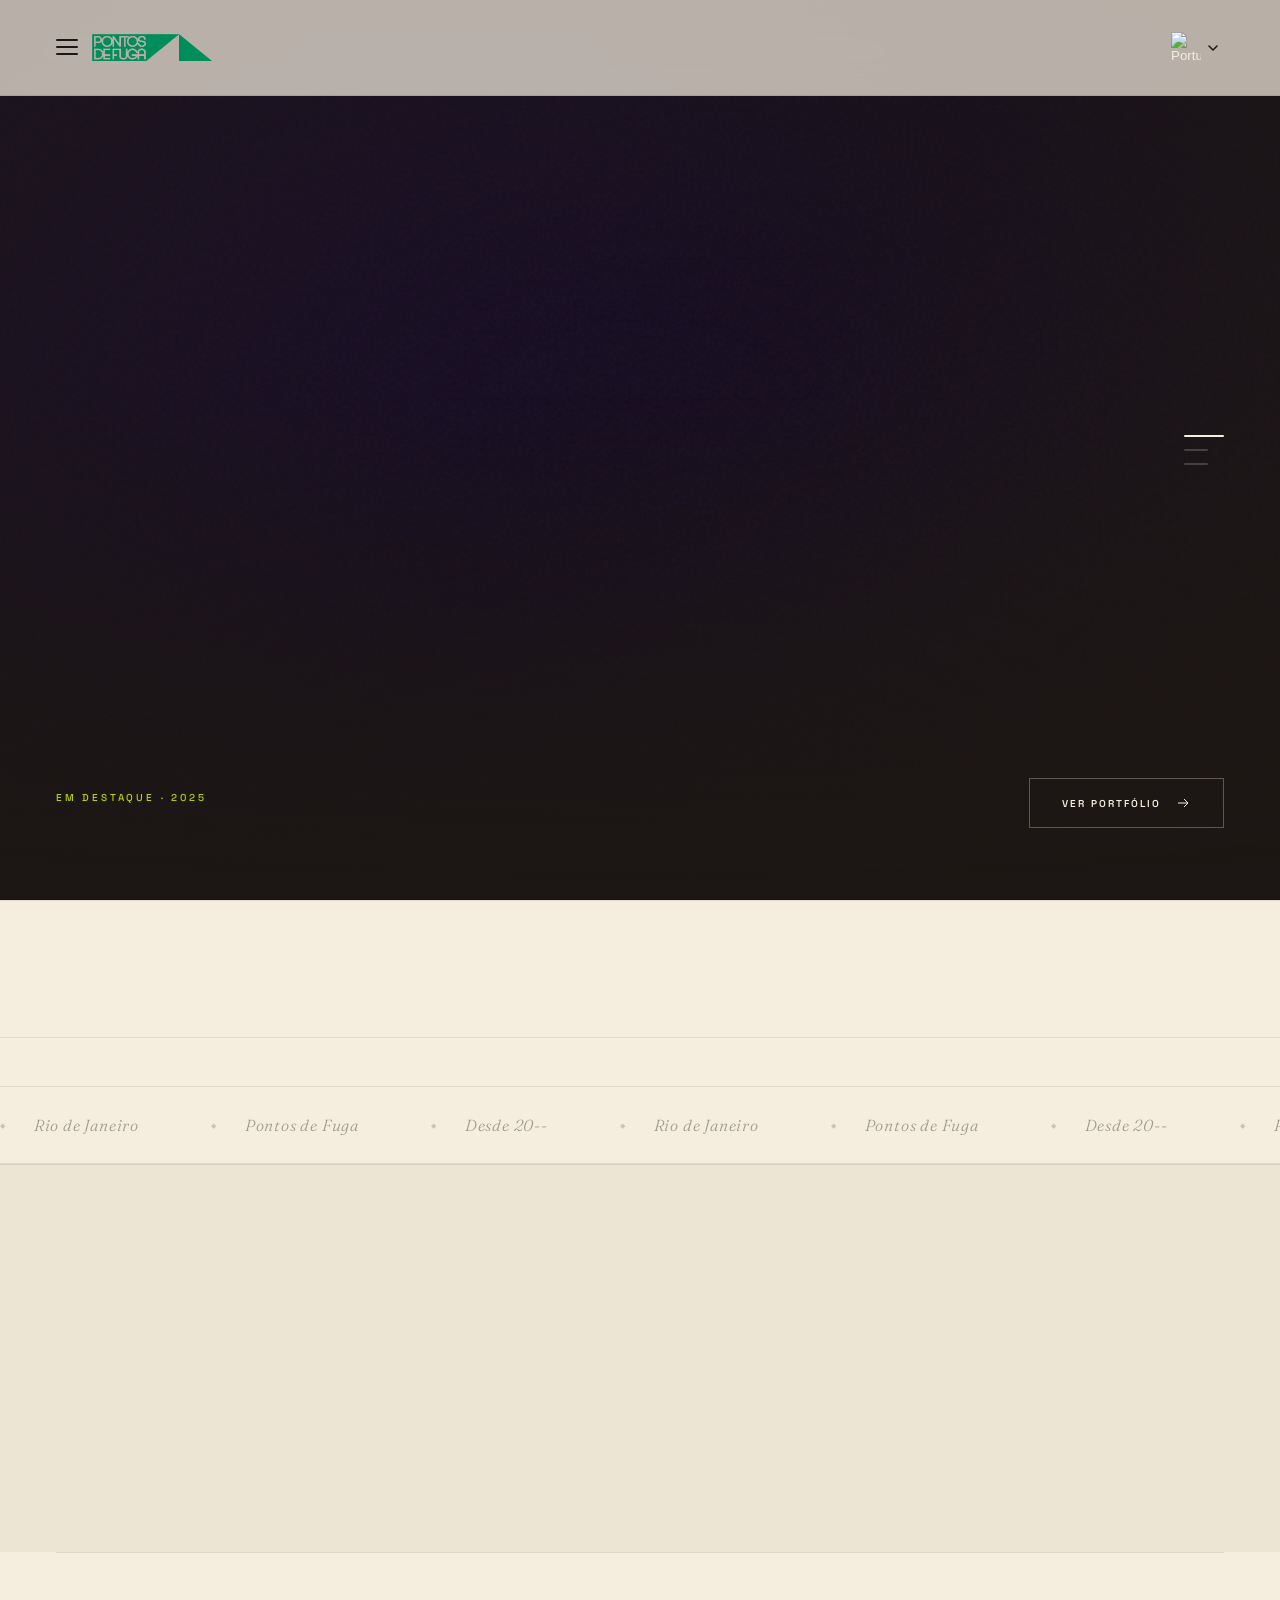
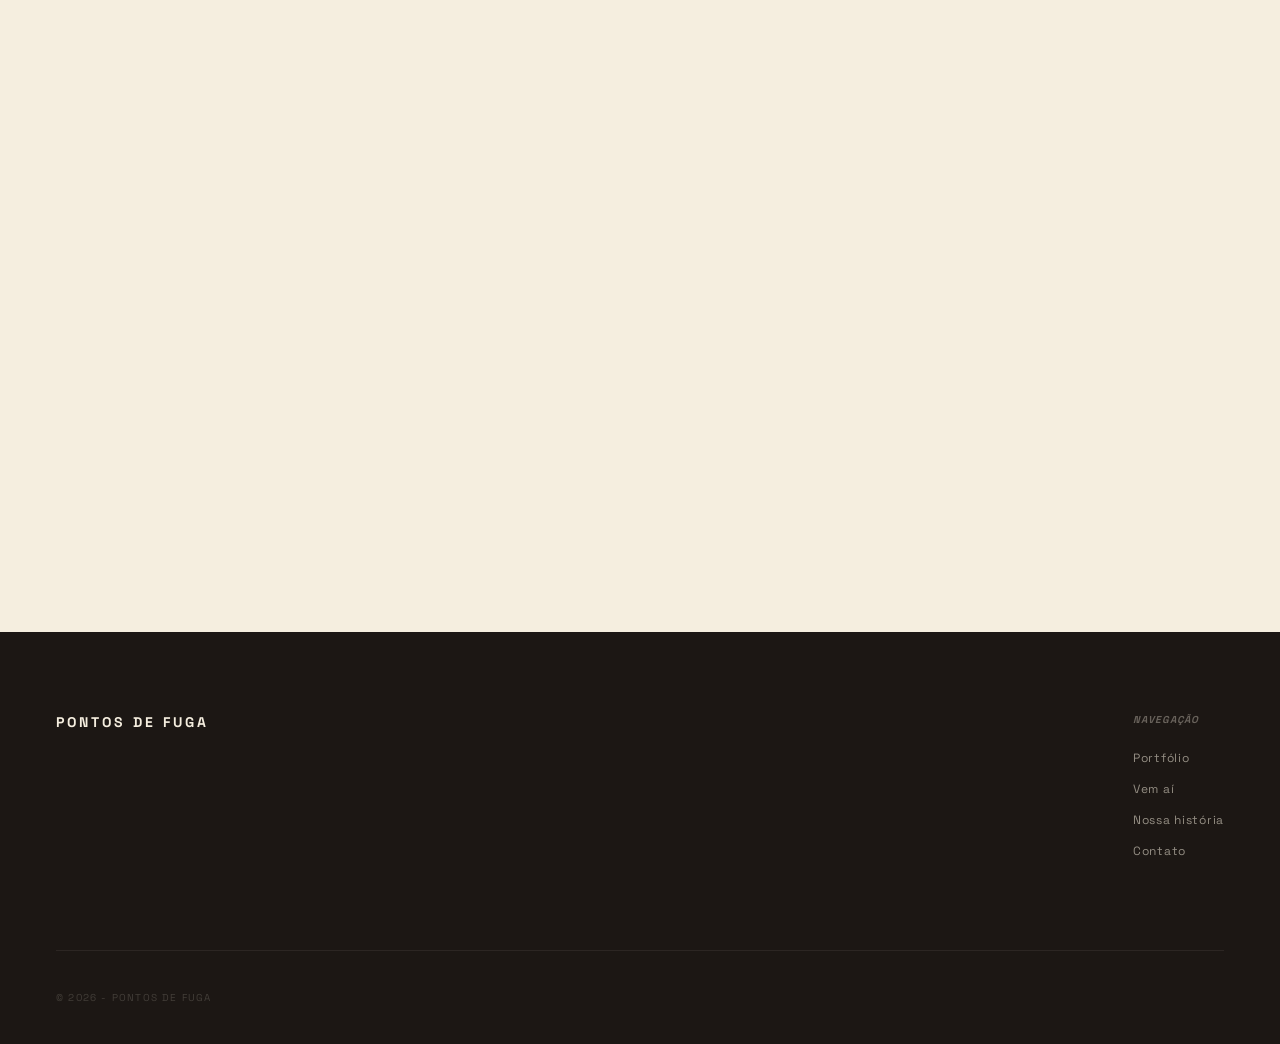
==== index.html @ b5a54c52 "v 1.0" ====
<!DOCTYPE html>
<html lang="pt">
<head>
  <meta charset="UTF-8">
  <meta name="viewport" content="width=device-width, initial-scale=1.0">
  <title>pontos de fuga</title>
  <meta name="description" content="Produtora independente de cinema brasileiro. Filmes que nascem de inquietações e perguntas que não cabem em silêncio.">
  <meta property="og:type" content="website">
  <meta property="og:site_name" content="pontos de fuga">
  <meta property="og:title" content="pontos de fuga">
  <meta property="og:description" content="Produtora independente de cinema brasileiro. Filmes que nascem de inquietações.">
  <meta property="og:image" content="assets/logo/pontos_de_fuga-matriz_t.png">
  <meta name="twitter:card" content="summary_large_image">
  <link rel="preconnect" href="https://fonts.googleapis.com">
  <link rel="preconnect" href="https://fonts.gstatic.com" crossorigin>
  <link rel="stylesheet" href="https://fonts.googleapis.com/css2?family=Fraunces:ital,opsz,wght@0,9..144,300;0,9..144,400;0,9..144,600;1,9..144,300;1,9..144,400;1,9..144,600&family=Space+Grotesk:wght@300;400;500;600;700&display=swap">
  <link rel="stylesheet" href="style/style-base.css">
  <link rel="stylesheet" href="style/style-index.css">
  <script>(function(){var s=localStorage.getItem('theme'),d=window.matchMedia('(prefers-color-scheme: dark)').matches;document.documentElement.setAttribute('data-theme',s||(d?'dark':'light'));})();</script>
</head>
<body>

  <header>
    <button class="logo-btn" id="menuBtn" aria-label="Abrir menu">
      <div class="hamburger"><span></span><span></span><span></span></div>
      <img src="assets/logo/pontos_de_fuga-matriz_t.png" alt="pontos de fuga" class="logo-img">
    </button>
    <div class="header-right">
      <div class="lang-selector" id="langSelector">
        <button class="lang-selector__trigger" id="langBtn">
          <img class="lang-selector__flag" id="langCurrentFlag" src="https://flagcdn.com/w40/br.png" alt="Português">
          <svg class="lang-selector__chevron" viewBox="0 0 10 6" width="10" height="6" fill="none" aria-hidden="true"><path d="M1 1l4 4 4-4" stroke="currentColor" stroke-width="1.5" stroke-linecap="round" stroke-linejoin="round"/></svg>
        </button>
        <div class="lang-selector__dropdown" id="langDropdown">
          <button class="lang-selector__option" id="langOptionBtn">
            <img class="lang-selector__flag" id="langOptionFlag" src="https://flagcdn.com/w40/us.png" alt="English">
          </button>
        </div>
      </div>
    </div>
  </header>


  <!-- ══════════════════════════════════════════════════════════════
       1. HERO — Impacto visual puro
          Slideshow de filmes em tela cheia. Sem texto corporativo.
          A primeira impressão é sempre cinematográfica.
       ══════════════════════════════════════════════════════════════ -->
  <section class="hero">
    <div class="hero-slides">
      <!-- slides gerados pelo JS -->
    </div>
    <div class="hero-grain"></div>
    <div class="hero-vignette"></div>
    <div class="hero-bottom-fade"></div>
    <nav class="hero-nav" id="heroNav">
      <!-- dots gerados pelo JS -->
    </nav>
    <div class="hero-content">
      <div class="hero-film-info">
        <div class="hero-label" data-i18n="hero.label">Em destaque · 2025</div>
        <h1 class="hero-title"></h1>
        <div class="hero-meta"></div>
      </div>
      <div class="hero-cta">
        <a href="producoes.html" class="btn-outline">
          <span data-i18n="hero.cta">Ver portfólio</span>
          <svg width="16" height="16" viewBox="0 0 16 16" fill="none">
            <path d="M3 8h10M9 4l4 4-4 4" stroke="currentColor" stroke-width="1"/>
          </svg>
        </a>
      </div>
    </div>
  </section>


  <!-- ══════════════════════════════════════════════════════════════
       2. CATÁLOGO — Grid de produções recentes
       ══════════════════════════════════════════════════════════════ -->
  <section class="section-grid">
    <div class="section-grid-header">
      <h2 class="section-grid-title reveal" data-i18n="grid.title">Produções recentes</h2>
      <a href="producoes.html" class="section-grid-link reveal">
        <span data-i18n="grid.all">Ver todas</span>
        <svg width="14" height="14" viewBox="0 0 16 16" fill="none">
          <path d="M3 8h10M9 4l4 4-4 4" stroke="currentColor" stroke-width="1"/>
        </svg>
      </a>
    </div>
    <div class="preview-grid" id="previewGrid"></div>
  </section>


  <!-- ══════════════════════════════════════════════════════════════
       3. STRIPE — Separador energético
          Fita em laranja queimado com os pilares da identidade.
          Posição: entre a declaração de identidade e o conteúdo editorial.
          Funciona como uma transição de energia — sobe a temperatura.
       ══════════════════════════════════════════════════════════════ -->
  <div class="section-stripe">
    <div class="stripe-track" id="stripeTrack"></div>
  </div>


  <!-- ══════════════════════════════════════════════════════════════
       4. VEM AÍ — O que está por vir (movido para cima)
          Posição estratégica: logo após o último lançamento.
          Narrativa: "foi isso que fizemos → é isso que vem".
          Antes estava enterrado abaixo do grid — perdia visibilidade.
       ══════════════════════════════════════════════════════════════ -->
  <section class="section-upcoming">
    <div class="upcoming-header">
      <h2 class="upcoming-title reveal" data-i18n="upcoming.title">Vem aí</h2>
      <span style="font-family:var(--font-display);font-size:13px;font-style:italic;color:rgba(10,10,10,0.3)" class="reveal" data-i18n="upcoming.sub">Em produção</span>
    </div>
    <ul class="upcoming-list" id="upcomingList"></ul>
  </section>


  <!-- ══════════════════════════════════════════════════════════════
       7. CTA — Fechamento com propósito (seção nova)
          A página antes terminava sem direção. Agora há um convite claro.
          Posição: antes do footer, em fundo escuro que cria fechamento visual.
          Narrativa: "viu o que fazemos → agora vem fazer com a gente".
       ══════════════════════════════════════════════════════════════ -->
  <section class="section-cta">
    <div class="cta-inner">
      <span class="cta-eyebrow reveal" data-i18n="cta.eyebrow">Contato</span>
      <h2 class="cta-title reveal reveal-delay-1" data-i18n="cta.title">
        Tem uma história que precisa ser contada?
      </h2>
      <p class="cta-body reveal reveal-delay-2" data-i18n="cta.body">
        Estamos sempre abertos a novos projetos, parcerias criativas e colaborações que valham a pena.
      </p>
      <a href="contato.html" class="btn-cta reveal reveal-delay-3">
        <span data-i18n="cta.link">Fale com a gente</span>
        <svg width="16" height="16" viewBox="0 0 16 16" fill="none">
          <path d="M3 8h10M9 4l4 4-4 4" stroke="currentColor" stroke-width="1"/>
        </svg>
      </a>
    </div>
  </section>


  <footer>
    <div class="footer-top">
      <div class="footer-logo">pontos de fuga</div>
      <div class="footer-links">
        <div class="footer-col">
          <h4 data-i18n="footer.col1">Navegação</h4>
          <ul>
            <li><a href="producoes.html" data-i18n="nav.portfolio">Portfólio</a></li>
            <li><a href="vemai.html" data-i18n="menu.upcoming">Vem aí</a></li>
            <li><a href="historia.html" data-i18n="menu.history">Nossa história</a></li>
            <li><a href="contato.html" data-i18n="menu.contact">Contato</a></li>
          </ul>
        </div>
      </div>
    </div>
    <div class="footer-bottom">
      <span class="footer-copy" data-i18n="footer.copy">© 2026 - PONTOS DE FUGA</span>
      <div class="footer-social"></div>
    </div>
  </footer>


  <!-- MENU OVERLAY -->
  <div class="menu-overlay" id="menuOverlay">
    <div class="menu-body">
      <nav class="menu-primary">
        <ul class="menu-primary-list">
          <li><a href="producoes.html">
            <span class="menu-item-title" data-i18n="menu.productions">Produções</span>
            <span class="menu-item-count" data-i18n="menu.productions.count">10+</span>
          </a></li>
          <li><a href="vemai.html">
            <span class="menu-item-title" data-i18n="menu.upcoming">Vem aí</span>
            <span class="menu-item-count" data-i18n="menu.upcoming.count">Em produção</span>
          </a></li>
          <li><a href="historia.html">
            <span class="menu-item-title" data-i18n="menu.history">Nossa história</span>
            <span class="menu-item-count" data-i18n="menu.history.count">Sobre</span>
          </a></li>
          <li><a href="contato.html">
            <span class="menu-item-title" data-i18n="menu.contact">Contato</span>
            <span class="menu-item-count" data-i18n="menu.contact.count">fale com a gente</span>
          </a></li>
        </ul>
      </nav>
      <div class="menu-secondary">
        <div class="menu-social"></div>
        <div class="menu-copy">© 2026 - PONTOS DE FUGA</div>
      </div>
    </div>
  </div>

  <script src="https://unpkg.com/i18next/dist/umd/i18next.min.js"></script>
  <script src="scripts/data.js"></script>
  <script src="scripts/script-shared.js"></script>
  <script src="scripts/script-index.js"></script>

</body>
</html>
---- style/style-base.css ----
/* ================================================================
   style-base.css — pontos de fuga
   Tema escuro · compartilhado entre todas as páginas
   ================================================================ */

*, *::before, *::after {
  margin: 0;
  padding: 0;
  box-sizing: border-box;
}

:root {
  --black:        #0d0b09;
  --white:        #f0ece4;
  --cream:        #e8e0d0;
  --gold:         #c9a84c;
  --red:          #8b1a1a;
  --amber:        #c4622d;
  --sage:         #6b8f71;
  --grey:         #3a3a3a;
  --border:       rgba(240, 236, 228, 0.08);
  --dim:          rgba(240, 236, 228, 0.35);
  --font-display: 'Fraunces', serif;
  --font-ui:      'Space Grotesk', sans-serif;
  --pad-desk:     48px;
  --pad-mob:      24px;
}

html {
  scroll-behavior: smooth;
}

body {
  background: var(--black);
  color: var(--white);
  font-family: var(--font-ui);
  overflow-x: hidden;
  -webkit-font-smoothing: antialiased;
}

a {
  color: inherit;
  text-decoration: none;
}

/* A1 — foco de teclado visível (WCAG 2.4.7) */
a:focus-visible,
button:focus-visible {
  outline: 2px solid var(--gold);
  outline-offset: 3px;
  border-radius: 2px;
}

/* A2 — respeita preferência por menos movimento */
@media (prefers-reduced-motion: reduce) {
  *, *::before, *::after {
    animation-duration: 0.01ms !important;
    transition-duration: 0.01ms !important;
  }
}



/* ── HEADER ── */

header {
  position: fixed;
  top: 0; left: 0; right: 0;
  z-index: 100;
  display: flex;
  justify-content: space-between;
  align-items: center;
  padding: 28px var(--pad-desk);
  background-color: var(--black);
}

/* This class will be added by JavaScript when scrolling down */
.header--hidden {
    transform: translateY(-100%); /* Moves the header entirely out of the viewport */
}

@media (max-width: 768px) {
  header { padding: 24px var(--pad-mob); }
}

.logo-btn {
  background: none;
  border: none;
  color: var(--white);
  font-family: var(--font-ui);
  font-size: 13px;
  font-weight: 700;
  letter-spacing: 0.18em;
  text-transform: uppercase;
  cursor: pointer;
  display: flex;
  align-items: center;
  gap: 14px;
  flex-shrink: 0;
  transition: color 0.35s cubic-bezier(0.16, 1, 0.3, 1);
}

.logo-btn:active { transform: scale(0.97); }

.logo-img {
  height: 28px;
  width: auto;
  display: block;
  object-fit: contain;
}

.hamburger {
  display: flex;
  flex-direction: column;
  gap: 5px;
  width: 22px;
  min-width: 22px;
  flex-shrink: 0;
  padding-bottom: 1px;
}

.hamburger span {
  display: block;
  width: 100%;
  height: 2px;
  border-radius: 1px;
  background: currentColor;
  opacity: 1;
  transition: opacity 0.4s cubic-bezier(0.76, 0, 0.24, 1),
              transform 0.4s cubic-bezier(0.76, 0, 0.24, 1);
  transform-origin: center;
}

.logo-btn.open .hamburger span:nth-child(1) { transform: translateY(7px)  rotate(45deg);  }
.logo-btn.open .hamburger span:nth-child(2) { opacity: 0; transform: scaleX(0); }
.logo-btn.open .hamburger span:nth-child(3) { transform: translateY(-7px) rotate(-45deg); }

.header-right {
  display: flex;
  align-items: center;
  gap: 20px;
  flex-shrink: 0;
}

@media (max-width: 768px) {
  .header-right { gap: 14px; }
  .theme-toggle { width: 42px; height: 23px; }
  .theme-toggle__thumb { width: 17px; height: 17px; }
  html[data-theme="dark"] .theme-toggle__thumb { transform: translateX(19px); }
  .lang-selector__flag { width: 24px; }
}

.header-link {
  color: var(--white);
  text-decoration: none;
  font-size: 11px;
  font-weight: 500;
  letter-spacing: 0.14em;
  text-transform: uppercase;
  background: none;
  border: 1px solid transparent;
  padding: 4px 10px;
  cursor: pointer;
  transition: color 0.35s cubic-bezier(0.16, 1, 0.3, 1),
              border-color 0.35s cubic-bezier(0.16, 1, 0.3, 1),
              transform 0.15s cubic-bezier(0.16, 1, 0.3, 1);
}

.header-link:active { transform: translateY(1px); }

/* ── THEME TOGGLE ── */
.theme-toggle {
  position: relative;
  width: 50px;
  height: 27px;
  border-radius: 14px;
  background: #c6c2bb;
  border: none;
  cursor: pointer;
  padding: 0;
  flex-shrink: 0;
  transition: background 0.35s ease;
}

html[data-theme="dark"] .theme-toggle {
  background: #484440;
}

.theme-toggle__thumb {
  position: absolute;
  top: 3px;
  left: 3px;
  width: 21px;
  height: 21px;
  border-radius: 50%;
  background: #f0ece4;
  display: flex;
  align-items: center;
  justify-content: center;
  transition: transform 0.35s cubic-bezier(0.16, 1, 0.3, 1);
  color: #2e2c29;
}

html[data-theme="dark"] .theme-toggle__thumb {
  transform: translateX(23px);
}

.theme-toggle__icon {
  position: absolute;
  width: 12px;
  height: 12px;
  transition: opacity 0.2s ease, transform 0.2s ease;
}

.theme-toggle__icon--sun  { opacity: 1; transform: rotate(0deg); }
.theme-toggle__icon--moon { opacity: 0; transform: rotate(-90deg); }

html[data-theme="dark"] .theme-toggle__icon--sun  { opacity: 0; transform: rotate(90deg); }
html[data-theme="dark"] .theme-toggle__icon--moon { opacity: 1; transform: rotate(0deg); }

/* ── LANG SELECTOR ── */
.lang-selector {
  position: relative;
}

.lang-selector__trigger {
  display: flex;
  align-items: center;
  gap: 7px;
  background: none;
  border: none;
  cursor: pointer;
  padding: 4px 6px;
  color: var(--white);
  border-radius: 3px;
  transition: opacity 0.2s ease;
}

.lang-selector__trigger:hover { opacity: 0.75; }
.lang-selector__trigger:active { opacity: 0.55; }

.lang-selector[data-open] .lang-selector__trigger {
  background: rgba(255, 255, 255, 0.1);
  opacity: 1;
}

html[data-theme="light"] .lang-selector[data-open] .lang-selector__trigger {
  background: rgba(0, 0, 0, 0.1);
}

.lang-selector__flag {
  width: 30px;
  height: auto;
  border-radius: 2px;
  display: block;
}

.lang-selector__chevron {
  transition: transform 0.22s cubic-bezier(0.16, 1, 0.3, 1);
  flex-shrink: 0;
  color: var(--white);
}

.lang-selector[data-open] .lang-selector__chevron {
  transform: rotate(180deg);
}

.lang-selector__dropdown {
  position: absolute;
  top: calc(100% + 10px);
  left: 50%;
  transform: translateX(-50%);
  background: #2e2c29;
  border-radius: 4px;
  padding: 8px;
  display: none;
  box-shadow: 0 8px 24px rgba(0,0,0,0.35);
}

html[data-theme="light"] .lang-selector__dropdown {
  background: #e0d9cc;
  box-shadow: 0 8px 24px rgba(0,0,0,0.15);
}

.lang-selector[data-open] .lang-selector__dropdown {
  display: block;
}

.lang-selector__option {
  display: flex;
  background: none;
  border: none;
  cursor: pointer;
  padding: 0;
  border-radius: 2px;
  transition: opacity 0.2s ease;
}

.lang-selector__option:hover { opacity: 0.75; }


/* ── MENU OVERLAY ── */

/* ── MENU OVERLAY ── */

.menu-overlay {
  position: fixed;
  top: 0; left: 0; bottom: 0;
  width: 60%;
  max-width: 600px;
  z-index: 99;
  background: var(--black);
  border-right: 1px solid var(--border);
  transform: translateX(-100%);
  transition: transform 0.7s cubic-bezier(0.76, 0, 0.24, 1);
  display: flex;
  flex-direction: column;
  padding: 80px var(--pad-desk) 0;
  height: 100vh;
}

/* A3 — botão de fechar visível no menu */
.menu-close-btn {
  position: absolute;
  top: 28px;
  right: var(--pad-desk);
  background: none;
  border: none;
  color: var(--dim);
  font-size: 18px;
  cursor: pointer;
  padding: 4px 8px;
  line-height: 1;
  transition: color 0.2s;
}
.menu-close-btn:hover { color: var(--white); }

@media (max-width: 768px) {
  .menu-overlay {
    width: 100%;
    max-width: none;
    border-right: none;
    padding: 80px var(--pad-mob) 32px;
  }
  .menu-close-btn { right: var(--pad-mob); }
}

.menu-overlay.open { transform: translateX(0); }

.menu-body {
  display: flex;
  flex-direction: column;
  flex: 1;
}

.menu-primary-list { list-style: none; }

.menu-primary-list li {
  border-top: 1px solid var(--border);
  opacity: 0;
  transform: translateX(-30px);
  transition: opacity 0.5s ease, transform 0.5s ease;
}

.menu-primary-list li:first-child { border-top: 0px; }
.menu-primary-list li:last-child  { border-bottom: 1px solid var(--border); }

.menu-overlay.open .menu-primary-list li              { opacity: 1; transform: translateX(0); }
.menu-overlay.open .menu-primary-list li:nth-child(1) { transition-delay: 0.15s; }
.menu-overlay.open .menu-primary-list li:nth-child(2) { transition-delay: 0.22s; }
.menu-overlay.open .menu-primary-list li:nth-child(3) { transition-delay: 0.29s; }
.menu-overlay.open .menu-primary-list li:nth-child(4) { transition-delay: 0.36s; }

.menu-primary-list a {
  display: flex;
  justify-content: space-between;
  align-items: center;
  padding: 28px 0;
  text-decoration: none;
  color: var(--white);
  transition: padding 0.3s, color 0.3s;
}

.menu-primary-list a:hover { padding-left: 16px; }

/* N1 — página atual destacada no menu */
.menu-primary-list a.menu-link--active .menu-item-title { color: var(--gold); }
.menu-primary-list a.menu-link--active { pointer-events: none; }

.menu-primary-list li:nth-child(1) a:hover { color: var(--gold); }
.menu-primary-list li:nth-child(2) a:hover { color: var(--amber); }
.menu-primary-list li:nth-child(3) a:hover { color: var(--sage); }
.menu-primary-list li:nth-child(4) a:hover { color: var(--gold); }

.menu-item-title {
  font-family: var(--font-display);
  font-size: clamp(24px, 3.5vw, 46px);
  font-weight: 300;
}

.menu-item-count {
  font-size: 10px;
  letter-spacing: 0.14em;
  text-transform: uppercase;
  color: var(--dim);
}

.menu-secondary {
  display: flex;
  flex-direction: column;
  margin-top: auto;
  flex: 0 0 160px;
}

.menu-social {
  flex: 1;
  display: flex;
  align-items: center;
  gap: 24px;
}

.menu-social a {
  color: var(--dim);
  text-decoration: none;
  font-size: 12px;
  letter-spacing: 0.14em;
  text-transform: uppercase;
  transition: color 0.3s;
}

.menu-social a:hover { color: var(--white); }

.menu-copy {
  flex: 1;
  display: flex;
  align-items: center;
  justify-content: center;
  font-size: 10px;
  letter-spacing: 0.12em;
  color: rgba(240, 236, 228, 0.15);
  text-transform: uppercase;
}

@media (max-width: 768px) {
  .menu-overlay      { width: 100%; border-right: none; padding: 80px var(--pad-mob) 0; }
  .menu-tertiary     { flex-direction: column; gap: 20px; align-items: flex-start; }
  .menu-item-title   { font-size: clamp(36px, 10vw, 46px); }
  .menu-primary-list a { padding: 20px 0; }
  .menu-social       { gap: 14px; }
  .menu-social a     { font-size: 11px; letter-spacing: 0.1em; }
  .menu-copy         { font-size: 10px; letter-spacing: 0.08em; }
}


/* ── SCROLL REVEAL ── */

.reveal {
  opacity: 0;
  transform: translateY(40px);
  transition: opacity 0.9s cubic-bezier(0.16, 1, 0.3, 1),
              transform 0.9s cubic-bezier(0.16, 1, 0.3, 1);
}

.reveal.visible    { opacity: 1; transform: translateY(0); }
.reveal-delay-1    { transition-delay: 0.1s; }
.reveal-delay-2    { transition-delay: 0.2s; }
.reveal-delay-3    { transition-delay: 0.3s; }
.reveal-delay-4    { transition-delay: 0.45s; }
.reveal-delay-5    { transition-delay: 0.6s; }


/* ── KEYFRAMES ── */

@keyframes fadeUp {
  to { opacity: 1; transform: translateY(0); }
}

@keyframes scrollPulse {
  0%, 100% { opacity: 0.4; transform: scaleY(1); }
  50%       { opacity: 1;   transform: scaleY(0.7); }
}

@keyframes marquee {
  0%   { transform: translateX(0); }
  100% { transform: translateX(-50%); }
}

/* ── FOOTER ── */

footer {
  background: var(--black);
  padding: 80px var(--pad-desk) 40px;
  border-top: 1px solid var(--border);
}

@media (max-width: 768px) {
  footer {
    padding: 40px var(--pad-mob) 24px;
  }
}

.footer-top {
  display: flex;
  justify-content: space-between;
  align-items: flex-start;
  margin-bottom: 80px;
}

.footer-logo {
  font-family: var(--font-ui);
  font-size: 13px;
  font-weight: 700;
  letter-spacing: 0.18em;
  text-transform: uppercase;
}

.footer-links { display: flex; gap: 48px; }

.footer-col h4 {
  font-size: 9px;
  letter-spacing: 0.22em;
  text-transform: uppercase;
  color: rgba(240,236,228,0.3);
  margin-bottom: 20px;
}

.footer-col ul  { list-style: none; }
.footer-col li  { margin-bottom: 10px; }

.footer-col a {
  color: rgba(240,236,228,0.6);
  text-decoration: none;
  font-size: 12px;
  letter-spacing: 0.06em;
  transition: color 0.3s;
}

.footer-col a:hover { color: var(--white); }

.footer-bottom {
  display: flex;
  justify-content: space-between;
  align-items: center;
  padding-top: 40px;
  border-top: 1px solid var(--border);
}

.footer-copy {
  font-size: 10px;
  letter-spacing: 0.12em;
  color: rgba(240,236,228,0.2);
  text-transform: uppercase;
}

.footer-social { display: flex; gap: 24px; }

@media (max-width: 768px) {
  .footer-bottom {
    flex-direction: column-reverse;
    align-items: flex-start;
    gap: 20px;
  }
  .footer-copy {
    align-self: center;
  }
  .footer-social {
    flex-direction: column;
    gap: 12px;
  }
  .footer-col ul {
    display: flex;
    flex-wrap: wrap;
    gap: 8px 24px;
  }
  .footer-col li { margin-bottom: 0; }
}

.footer-social a {
  font-size: 10px;
  letter-spacing: 0.14em;
  text-transform: uppercase;
  color: rgba(240,236,228,0.3);
  text-decoration: none;
  transition: color 0.3s;
}

.footer-social a:hover { color: var(--white); }


/* ══════════════════════════════════════════════════════════════════
   MODO ESCURO
   html[data-theme="dark"] tem especificidade (0,1,1) e supera
   :root (0,1,0) dos CSS de página — inverte as variáveis-chave
   automaticamente, sem precisar reescrever cada regra.
   ══════════════════════════════════════════════════════════════════ */

html[data-theme="dark"] {
  color-scheme: dark;

  /* Inversão das variáveis principais */
  --white:  #0d0b09;                    /* parchment → bg escuro principal */
  --black:  #f0ece4;                    /* tinta     → texto claro         */
  --cream:  #131110;                    /* creme     → superfície escura   */
  --grey:   #282320;                    /* cinza     → cinza escuro quente */
  --sand:   #1e1a16;                    /* areia     → areia escura        */
  --border: rgba(240, 236, 228, 0.08);  /* borda sutil clara               */
  --dim:    rgba(240, 236, 228, 0.38);  /* texto secundário claro          */
}

/* Transição suave ao trocar de tema (sem sobrescrever o transform do scroll) */
body   { transition: background-color 0.3s ease, color 0.3s ease; }
header { transition: transform 0.4s cubic-bezier(0.16, 1, 0.3, 1),
                     background-color 0.3s ease,
                     border-color 0.3s ease; }
.menu-overlay { transition: transform 0.7s cubic-bezier(0.76, 0, 0.24, 1),
                             background-color 0.3s ease; }

/* Header: semi-transparente com blur — menos denso que cor sólida */
html[data-theme="dark"] header {
  background:        rgba(13, 11, 9, 0.72);
  background-color:  rgba(13, 11, 9, 0.72);
  backdrop-filter:        blur(18px);
  -webkit-backdrop-filter: blur(18px);
}

html[data-theme="light"] header {
  background:        rgba(245, 238, 223, 0.72);
  background-color:  rgba(245, 238, 223, 0.72);
  backdrop-filter:        blur(18px);
  -webkit-backdrop-filter: blur(18px);
}

html[data-theme="light"] .hamburger span {
  background: var(--black);
}

html[data-theme="dark"] .hamburger span {
  background: #f0ece4;
}

html[data-theme="dark"] .logo-btn {
  color: #f0ece4;
}

html[data-theme="light"] .logo-btn {
  color: var(--black);
}

html[data-theme="light"] .lang-selector__chevron {
  color: var(--black);
}

/* ── Footer: usa var(--black) como fundo escuro no modo claro.
      Como --black vira claro no dark mode, fixamos cor aqui. ── */
html[data-theme="dark"] footer {
  background: #111;
  border-top-color: rgba(240, 236, 228, 0.08);
}
html[data-theme="dark"] .footer-logo           { color: #f0ece4; }
html[data-theme="dark"] .footer-col h4         { color: rgba(240, 236, 228, 0.35); }
html[data-theme="dark"] .footer-col a          { color: rgba(240, 236, 228, 0.55); }
html[data-theme="dark"] .footer-col a:hover    { color: #f0ece4; }
html[data-theme="dark"] .footer-bottom         { border-top-color: rgba(240, 236, 228, 0.07); }
html[data-theme="dark"] .footer-copy           { color: rgba(240, 236, 228, 0.2); }
html[data-theme="dark"] .footer-social a       { color: rgba(240, 236, 228, 0.3); }
html[data-theme="dark"] .footer-social a:hover { color: #f0ece4; }

/* ── Copyright do menu overlay ── */
html[data-theme="dark"] .menu-copy  { color: rgba(240, 236, 228, 0.45); }
html[data-theme="light"] .menu-copy { color: rgba(28, 23, 20, 0.45); }

/* ── Botão fechar menu ── */
html[data-theme="dark"] .menu-close-btn        { color: rgba(240, 236, 228, 0.35); }
html[data-theme="dark"] .menu-close-btn:hover  { color: #f0ece4; }

/* ── Tags com fundo ácido: mantém texto escuro para legibilidade ── */
html[data-theme="dark"] .tag { color: #1c1714; }
---- style/style-index.css ----
/* ================================================================
   style-index.css — pontos de fuga · Edição Indie / Alternativa
   Visual: zine digital · produtora independente · DIY artístico

   Estratégia de design:
   - Sobrescreve variáveis CSS do style-base.css para tema claro-quente
   - Paleta: parchment/tinta com acentos burnt orange, azul elétrico e ácido
   - Tipografia expressiva: tamanhos extremos, itálicos assertivos, pesos contrastantes
   - "Imperfeição intencional": inclinações, underlines de acento, grão reforçado
   - O hero permanece escuro (legibilidade sobre fotos de filme)
   ================================================================ */


/* ─────────────────────────────────────────────────────────────────
   [1]  PALETA INDIE
        Sobrescreve --black/--white/--gold do style-base para tema claro.
        As outras páginas não carregam este arquivo, então continuam escuras.
   ───────────────────────────────────────────────────────────────── */

:root {
  --black:      #1c1714;          /* tinta quente — não preto puro  */
  --white:      #f5eedf;          /* parchment / papel off-white    */
  --cream:      #ece5d3;          /* cream mais escuro, seções alt. */
  --gold:       #c83b18;          /* laranja queimado (acento #1)   */
  --red:        #c83b18;          /* mesmo — acento principal       */
  --electric:   #1a3bd4;          /* azul elétrico (acento #2)      */
  --acid:       #b4d600;          /* verde ácido (tags e micro)     */
  --sand:       #d3c5ae;          /* bege areia (bordas e divisores)*/
  --grey:       #cbc3b4;          /* cinza areia (placeholder bg)   */
  --border:     rgba(28, 23, 20, 0.1);
  --dim:        rgba(28, 23, 20, 0.4);
  --pad-desk:   56px;
  --pad-mob:    24px;
}

body {
  background: var(--white);
  color: var(--black);
}


/* ─────────────────────────────────────────────────────────────────
   [2]  HEADER — tema claro
        Barra fixa com fundo parchment e separador sutil.
   ───────────────────────────────────────────────────────────────── */

header {
  background: var(--white);
  border-bottom: 1px solid var(--border);
  /* remove o hardcode de #0a0a0a do style-base */
  background-color: var(--white);
}

.logo-btn            { color: var(--black); }
.hamburger span      { background: var(--black); }
.header-link         { color: var(--black); transition: color 0.35s ease; }



/* ─────────────────────────────────────────────────────────────────
   [3]  MENU OVERLAY — papel e tinta
        Painel lateral com personalidade: contadores em burnt orange,
        títulos itálicos grandes, sem frieza corporativa.
   ───────────────────────────────────────────────────────────────── */

.menu-overlay {
  background: var(--white);
  border-right-color: var(--border);
}

.menu-primary-list li,
.menu-primary-list li:last-child {
  border-color: var(--border);
}

.menu-primary-list a  { color: var(--black); transition: padding 0.3s, color 0.3s; }

/* Títulos de menu: itálicos — estética de cartaz de cinema */
.menu-item-title {
  font-style: italic;
  color: var(--black);
  letter-spacing: -0.025em;
  transition: color 0.3s;
}

/* Contadores/subtítulos: burnt orange para quebrar a monotonia */
.menu-item-count {
  color: var(--gold);
  font-style: italic;
  transition: color 0.3s;
}

.menu-primary-list a:hover { padding-left: 16px; }

.menu-primary-list li:nth-child(1) a:hover,
.menu-primary-list li:nth-child(1) a:hover .menu-item-title { color: var(--gold); }

.menu-primary-list li:nth-child(2) a:hover,
.menu-primary-list li:nth-child(2) a:hover .menu-item-title { color: var(--amber); }

.menu-primary-list li:nth-child(3) a:hover,
.menu-primary-list li:nth-child(3) a:hover .menu-item-title { color: var(--sage); }

.menu-primary-list li:nth-child(4) a:hover,
.menu-primary-list li:nth-child(4) a:hover .menu-item-title { color: var(--gold); }

.menu-social a        { color: var(--dim); }
.menu-social a:hover  { color: var(--black); }
.menu-copy            { color: rgba(28, 23, 20, 0.2); }


/* ─────────────────────────────────────────────────────────────────
   [4]  FOOTER — escuro quente
        Contraste máximo: fundo tinta vs. corpo claro.
        Acentos em burnt orange para os links de navegação ativos.
   ───────────────────────────────────────────────────────────────── */

footer {
  background: var(--black);
  border-top-color: rgba(28, 23, 20, 0.2);
}

.footer-logo {
  color: var(--white);
  font-size: 14px;
  letter-spacing: 0.22em;
}

.footer-col h4 {
  color: rgba(245, 238, 223, 0.35);
  font-style: italic;
  letter-spacing: 0.1em;
  font-size: 10px;
}

.footer-col a {
  color: rgba(245, 238, 223, 0.55);
  transition: color 0.3s;
}
.footer-col a:hover { color: var(--white); }

.footer-bottom        { border-top-color: rgba(245, 238, 223, 0.07); }
.footer-copy          { color: rgba(245, 238, 223, 0.18); }
.footer-social a      { color: rgba(245, 238, 223, 0.3); }
.footer-social a:hover { color: var(--white); }


/* ═══════════════════════════════════════════════════════════════════
   SEÇÕES ESPECÍFICAS DA HOME
   ═══════════════════════════════════════════════════════════════════ */


/* ─────────────────────────────────────────────────────────────────
   [5]  HERO — mantém escuro (legibilidade sobre fotos de filme)
        Ajustes: grain mais visível, label em ácido, dots viram linhas,
        título maior. Tinta quente em vez de preto puro.
   ───────────────────────────────────────────────────────────────── */

.hero {
  position: relative;
  width: 100vw;
  min-height: 100dvh;
  overflow: hidden;
  display: flex;
  align-items: flex-end;
}

.hero-slides {
  position: absolute;
  inset: 0;
}

.hero-slide {
  position: absolute;
  inset: 0;
  opacity: 0;
  transition: opacity 1.4s cubic-bezier(0.76, 0, 0.24, 1);
  /* fallback: gradiente mais quente, menos azulado */
  background: linear-gradient(135deg, #1a0e2e 0%, #160d20 50%, #1c1714 100%);
  background-size: cover;
  background-position: center;
}

.hero-slide.active { opacity: 1; }

/* Grain: pseudo-elemento fixo para evitar repaint no scroll */
.hero-grain {
  position: fixed;
  inset: 0;
  background-image: url("data:image/svg+xml,%3Csvg viewBox='0 0 256 256' xmlns='http://www.w3.org/2000/svg'%3E%3Cfilter id='noise'%3E%3CfeTurbulence type='fractalNoise' baseFrequency='0.9' numOctaves='4' stitchTiles='stitch'/%3E%3C/filter%3E%3Crect width='100%25' height='100%25' filter='url(%23noise)' opacity='0.08'/%3E%3C/svg%3E");
  opacity: 0.45;
  pointer-events: none;
  z-index: 2;
}

.hero-vignette {
  position: absolute;
  inset: 0;
  background: radial-gradient(ellipse at center, transparent 20%, rgba(28, 23, 20, 0.75) 100%);
  z-index: 3;
  pointer-events: none;
}

.hero-bottom-fade {
  position: absolute;
  bottom: 0; left: 0; right: 0;
  height: 56%;
  background: linear-gradient(to bottom, transparent, var(--black));
  z-index: 4;
  pointer-events: none;
}

.hero-content {
  position: relative;
  z-index: 5;
  padding: 0 var(--pad-desk) 72px;
  width: 100%;
  display: flex;
  justify-content: space-between;
  align-items: flex-end;
}

.hero-film-info { max-width: 580px; }

/* Label: ácido — pop visual, distinto do gold corporativo */
.hero-label {
  font-size: 10px;
  font-weight: 500;
  letter-spacing: 0.28em;
  text-transform: uppercase;
  color: var(--acid);
  margin-bottom: 20px;
  opacity: 0;
  transform: translateY(20px);
  animation: fadeUp 0.9s cubic-bezier(0.16, 1, 0.3, 1) 0.4s forwards;
}

/* Título do hero: maior e mais impactante */
.hero-title {
  font-family: var(--font-display);
  font-size: clamp(58px, 4.5vw, 68px);
  font-weight: 300;
  line-height: 0.89;
  letter-spacing: -0.025em;
  margin-bottom: 24px;
  color: var(--white);
  opacity: 0;
  transform: translateY(30px);
  animation: fadeUp 1.1s cubic-bezier(0.16, 1, 0.3, 1) 0.6s forwards;
}

.hero-title em { font-style: italic; font-weight: 300; }

.hero-meta {
  font-size: 11px;
  letter-spacing: 0.14em;
  color: rgba(245, 238, 223, 0.5);
  opacity: 0;
  animation: fadeUp 0.9s cubic-bezier(0.16, 1, 0.3, 1) 0.85s forwards;
}

.hero-cta {
  opacity: 0;
  animation: fadeUp 0.9s cubic-bezier(0.16, 1, 0.3, 1) 1.05s forwards;
}

/* Botão do hero: borda parchment, hover burnt orange */
.hero-cta .btn-outline {
  border-color: rgba(245, 238, 223, 0.3);
  color: var(--white);
  background: none;
}

.hero-cta .btn-outline:hover {
  border-color: var(--gold);
  background: rgba(200, 59, 24, 0.18);
  color: var(--white);
}

.hero-nav {
  position: absolute;
  right: var(--pad-desk);
  top: 50%;
  transform: translateY(-50%);
  z-index: 5;
  display: flex;
  flex-direction: column;
  gap: 12px;
}

/* Dots viram linhas horizontais — mais editorial, menos corporativo */
.hero-dot {
  width: 24px;
  height: 2px;
  border-radius: 1px;
  background: rgba(245, 238, 223, 0.2);
  cursor: pointer;
  transition: background 0.3s, width 0.4s cubic-bezier(0.16, 1, 0.3, 1), transform 0.3s;
}

.hero-dot.active {
  background: var(--white);
  width: 40px;
}

.hero-scroll-hint {
  position: absolute;
  bottom: 60px;
  left: 50%;
  transform: translateX(-50%);
  z-index: 5;
  display: flex;
  flex-direction: column;
  align-items: center;
  gap: 10px;
  opacity: 0;
  animation: fadeUp 0.9s cubic-bezier(0.16, 1, 0.3, 1) 1.4s forwards;
}

.hero-scroll-hint span {
  font-size: 9px;
  font-style: italic;
  letter-spacing: 0.28em;
  text-transform: uppercase;
  color: rgba(245, 238, 223, 0.38);
}

.scroll-line {
  width: 1px;
  height: 52px;
  background: linear-gradient(to bottom, rgba(245, 238, 223, 0.38), transparent);
  animation: scrollPulse 2s ease-in-out infinite;
}


/* ─────────────────────────────────────────────────────────────────
   [5b]  SECTION IDENTITY — declaração de intenção
         Uma frase única e poderosa que apresenta a produtora antes
         de qualquer filme. Tipografia maior que todos os títulos de
         seção — é a voz da marca, não um subtítulo.
         Layout: tagline à esquerda em tipo grande; abaixo, em linha,
         a sub-info e o link para história — como um rodapé editorial.
   ───────────────────────────────────────────────────────────────── */

/* ─────────────────────────────────────────────────────────────────
   IDENTIDADE
   ───────────────────────────────────────────────────────────────── */

.section-identity {
  background: var(--black);
  padding: 120px var(--pad-desk);
}

.identity-inner {
}

.identity-tagline {
  font-family: var(--font-display);
  font-size: clamp(42px, 6.5vw, 88px);
  font-weight: 300;
  font-style: italic;
  line-height: 1.0;
  letter-spacing: -0.03em;
  color: #f5eedf;
  margin-bottom: 36px;
}

.identity-foot {
  display: flex;
  justify-content: flex-end;
  align-items: baseline;
  border-top: 1px solid rgba(245, 238, 223, 0.15);
  padding-top: 18px;
}

.identity-link {
  font-family: var(--font-ui);
  font-size: 10px;
  letter-spacing: 0.18em;
  text-transform: uppercase;
  color: rgba(245, 238, 223, 0.45);
  text-decoration: none;
  transition: color 0.3s cubic-bezier(0.16, 1, 0.3, 1);
}

.identity-link::after {
  content: ' →';
}

.identity-link:hover { color: #f5eedf; }


/* ─────────────────────────────────────────────────────────────────
   [6]  FEATURED FILM — papel e tinta
        Seção clara em contraste total com o hero escuro.
        Número decorativo em burnt suave, itálico no título,
        tags com fundo ácido, botão tinta sólida no hover.
   ───────────────────────────────────────────────────────────────── */

.section-featured {
  background: var(--white);
  padding: 144px 0 0;
  overflow: hidden;
  position: relative;
}

/* Linha fina no topo — separa do hero sem brutalidade */
.section-featured::before {
  content: '';
  position: absolute;
  top: 0; left: var(--pad-desk); right: var(--pad-desk);
  height: 1px;
  background: var(--border);
}

/* Eyebrow: itálico, sem all-caps — mais orgânico e editorial */
.featured-eyebrow {
  padding: 0 var(--pad-desk);
  font-family: var(--font-display);
  font-size: 13px;
  font-style: italic;
  font-weight: 300;
  letter-spacing: 0.03em;
  text-transform: none;
  color: var(--gold);
  margin-bottom: 80px;
}

.featured-layout {
  display: grid;
  grid-template-columns: 1fr 1fr;
  gap: 0;
  align-items: center;
}

.featured-img-wrap {
  position: relative;
  overflow: hidden;
  aspect-ratio: 3/4;
}

.featured-img-wrap img,
.featured-img-wrap .img-placeholder {
  width: 100%;
  height: 100%;
  object-fit: cover;
  display: block;
}

.img-placeholder {
  background: var(--grey);
  display: flex;
  align-items: center;
  justify-content: center;
}

/* Gradiente lateral: agora usa --white (parchment) — dissolve na área de texto */
.featured-img-wrap::after {
  content: '';
  position: absolute;
  inset: 0;
  background: linear-gradient(to right, transparent 52%, var(--white));
}

.featured-text {
  padding: 80px 80px 80px 72px;
  position: relative;
}

/* Número decorativo: burnt orange bem suave + itálico — dá profundidade */
.featured-number {
  font-family: var(--font-display);
  font-size: 180px;
  font-weight: 300;
  font-style: italic;
  color: rgba(200, 59, 24, 0.07);
  line-height: 1;
  margin-bottom: -48px;
  margin-left: -14px;
  user-select: none;
  pointer-events: none;
}

.featured-title {
  font-family: var(--font-display);
  font-size: clamp(46px, 5.5vw, 82px);
  font-weight: 300;
  line-height: 0.92;
  margin-bottom: 32px;
  color: var(--black);
  letter-spacing: -0.025em;
}

/* Primeira palavra em itálico burnt — pequeno detalhe expressivo */
.featured-title em {
  font-style: italic;
  color: var(--gold);
}

.featured-dir {
  font-size: 10px;
  letter-spacing: 0.18em;
  color: rgba(28, 23, 20, 0.42);
  text-transform: uppercase;
  margin-bottom: 36px;
}

.featured-synopsis {
  font-family: var(--font-display);
  font-size: 18px;
  font-weight: 300;
  line-height: 1.78;
  color: rgba(28, 23, 20, 0.7);
  margin-bottom: 48px;
}

.featured-tags {
  display: flex;
  gap: 8px;
  flex-wrap: wrap;
  margin-bottom: 52px;
}

/* Tags: preenchidas em verde ácido + texto escuro — anti-corporativo */
.tag {
  font-family: var(--font-ui);
  font-size: 9px;
  font-weight: 700;
  letter-spacing: 0.14em;
  text-transform: uppercase;
  background: var(--acid);
  color: var(--black);
  padding: 7px 14px;
  border: none;
  display: inline-block;
}

/* Botão da seção featured: dark fill no hover */
.section-featured .btn-outline {
  border-color: rgba(28, 23, 20, 0.28);
  color: var(--black);
  background: none;
}

.section-featured .btn-outline:hover {
  background: var(--black);
  color: var(--white);
  border-color: var(--black);
}


/* ─────────────────────────────────────────────────────────────────
   [7]  MARQUEE STRIPE — burnt orange vibrante
        Faixa de alto contraste que separa as seções principais.
        Texto em parchment sobre laranja queimado — muito impacto.
   ───────────────────────────────────────────────────────────────── */

.section-stripe {
  overflow: hidden;
  padding: 28px 0;
  background: transparent;
  border-top: 1px solid var(--border);
  border-bottom: 1px solid var(--border);
  margin-top: 48px;
}

.stripe-track {
  display: flex;
  gap: 72px;
  width: max-content;
  animation: marquee 70s linear infinite;
  white-space: nowrap;
}

.stripe-item {
  font-family: var(--font-display);
  font-size: 16px;
  font-weight: 300;
  font-style: italic;
  letter-spacing: 0.05em;
  color: var(--dim);
  display: flex;
  align-items: center;
  gap: 28px;
}

.stripe-item::before {
  content: '◆';
  font-size: 7px;
  color: var(--grey);
  font-style: normal;
}


/* ─────────────────────────────────────────────────────────────────
   [8]  PREVIEW GRID — papel com hover burnt
        Fundo claro para o grid. No hover, overlay troca de escuro puro
        para gradiente burnt orange — distintivo e artístico.
        Imagem de card posicionada para preencher o container.
   ───────────────────────────────────────────────────────────────── */

.section-grid {
  background: var(--white);
  padding: 0;
}

.section-grid-header {
  display: flex;
  justify-content: space-between;
  align-items: baseline;
  padding: 24px var(--pad-desk) 24px;
  border-top: 1px solid var(--border);
  border-bottom: 1px solid var(--border);
}

/* Título com itálico e underline de acento */
.section-grid-title {
  font-family: var(--font-display);
  font-size: clamp(32px, 4.5vw, 58px);
  font-weight: 300;
  letter-spacing: -0.025em;
  font-style: italic;
  color: var(--black);
}

/* Linha de acento burnt orange sob o título */
.section-grid-title::after {
  content: '';
  display: block;
  width: 40px;
  height: 3px;
  background: var(--gold);
  margin-top: 14px;
}

.section-grid-link {
  font-size: 10px;
  letter-spacing: 0.18em;
  text-transform: uppercase;
  color: rgba(28, 23, 20, 0.38);
  text-decoration: none;
  display: flex;
  align-items: center;
  gap: 10px;
  transition: color 0.3s;
  align-self: flex-start;
  margin-top: 8px;
}

.section-grid-link:hover { color: var(--black); }

.preview-grid {
  display: grid;
  grid-template-columns: repeat(4, 1fr);
  gap: 3px;
  padding: 0 var(--pad-desk);
}

@media (max-width: 767px) {
  .preview-grid { grid-template-columns: repeat(2, 1fr); align-items: start; }
}

.preview-card {
  position: relative;
  overflow: hidden;
  cursor: pointer;
  aspect-ratio: 2/3;
}

.preview-card__bg {
  width: 100%;
  height: 100%;
  background: var(--grey);
  display: flex;
  align-items: center;
  justify-content: center;
  transition: transform 0.7s cubic-bezier(0.76, 0, 0.24, 1);
  position: relative;
  overflow: hidden;
}

/* Imagem do card: posição absoluta para preencher o bg */
.preview-card__img-portrait {
  position: absolute;
  inset: 0;
  width: 100%;
  height: 100%;
  object-fit: cover;
  display: block;
}

.preview-card:hover .preview-card__bg { transform: scale(1.07); }
.preview-card:active .preview-card__bg { transform: scale(1.02); }

/* Overlay padrão: escuro suave */
.preview-card__overlay {
  position: absolute;
  inset: 0;
  background: linear-gradient(to top, rgba(28, 23, 20, 0.92) 0%, transparent 55%);
  transition: background 0.5s ease;
}


.preview-card__info {
  position: absolute;
  bottom: 0; left: 0; right: 0;
  padding: 28px 22px;
  transform: translateY(8px);
  transition: transform 0.4s ease;
}

.preview-card:hover .preview-card__info { transform: translateY(0); }

/* Ano em ácido — pop visual sobre o fundo escuro/burnt */
.preview-card__year {
  font-size: 9px;
  letter-spacing: 0.22em;
  color: var(--acid);
  text-transform: uppercase;
  margin-bottom: 6px;
}

.preview-card__title {
  font-family: var(--font-display);
  font-size: 22px;
  font-weight: 300;
  line-height: 1.1;
  color: var(--white);
}

.preview-card__dir {
  font-size: 10px;
  letter-spacing: 0.1em;
  color: rgba(245, 238, 223, 0.55);
  margin-top: 6px;
  opacity: 0;
  transform: translateY(6px);
  transition: opacity 0.4s 0.05s, transform 0.4s 0.05s;
  white-space: nowrap;
  overflow: hidden;
  text-overflow: ellipsis;
}

.preview-card:hover .preview-card__dir { opacity: 1; transform: translateY(0); }


/* ─────────────────────────────────────────────────────────────────
   [9]  UPCOMING — cream com muito caractere
        Fundo cream (mais escuro que o body) para criar ritmo visual.
        Números em burnt, status em azul elétrico, título itálico.
        Hover na linha: toque burnt sutil.
   ───────────────────────────────────────────────────────────────── */

.section-upcoming {
  background: var(--cream);
  color: var(--black);
  padding: 0 var(--pad-desk) 144px;
  border-top: 1px solid var(--border);
  position: relative;
}

.upcoming-header {
  display: flex;
  justify-content: space-between;
  align-items: baseline;
  padding-top: 56px;
  margin-bottom: 100px;
}

/* Título com itálico expressivo e linha de acento */
.upcoming-title {
  font-family: var(--font-display);
  font-size: clamp(40px, 5.5vw, 76px);
  font-weight: 300;
  font-style: italic;
  color: var(--black);
  letter-spacing: -0.035em;
  position: relative;
  display: inline-block;
}

/* Linha de acento burnt orange — elemento recorrente na identidade */
.upcoming-title::after {
  content: '';
  position: absolute;
  bottom: -14px; left: 0;
  width: 56px; height: 3px;
  background: var(--gold);
}

.upcoming-list { list-style: none; }

.upcoming-item {
  border-top: 1px solid rgba(28, 23, 20, 0.1);
  cursor: pointer;
  transition: background 0.35s cubic-bezier(0.16, 1, 0.3, 1);
}

/* Hover da linha: micro-feedback burnt */
.upcoming-item:hover {
  background: rgba(200, 59, 24, 0.04);
}

.upcoming-item:last-child { border-bottom: 1px solid rgba(28, 23, 20, 0.1); }

.upcoming-item__link {
  display: grid;
  grid-template-columns: 52px 1fr auto;
  align-items: center;
  gap: 32px;
  padding: 36px 0;
  width: 100%;
  text-decoration: none;
  color: inherit;
  transition: gap 0.4s ease;
}

.upcoming-item__link:hover { gap: 60px; }

/* Número: burnt orange itálico — distancia do look neutro */
.upcoming-item__num {
  font-family: var(--font-display);
  font-size: 14px;
  font-style: italic;
  color: var(--gold);
  letter-spacing: 0.02em;
  text-align: right;
}

.upcoming-item__title {
  font-family: var(--font-display);
  font-size: clamp(26px, 3.5vw, 44px);
  font-weight: 300;
  color: var(--black);
  letter-spacing: -0.015em;
}

.upcoming-item__meta {
  font-size: 10px;
  letter-spacing: 0.16em;
  text-transform: uppercase;
  color: rgba(28, 23, 20, 0.38);
  text-align: right;
}

/* Status em azul elétrico — contraste com o burnt, sinaliza progresso */
.upcoming-item__status {
  color: var(--electric);
  font-size: 9px;
  font-weight: 700;
  letter-spacing: 0.22em;
  text-transform: uppercase;
  margin-top: 6px;
}


/* ─────────────────────────────────────────────────────────────────
   [9b]  SECTION CTA — fechamento com propósito
         Respiro claro antes do footer escuro.
         Ritmo: conteúdo escuro → CTA claro → footer escuro.
   ───────────────────────────────────────────────────────────────── */

.section-cta {
  background: #f5eedf;
  padding: 144px var(--pad-desk) 152px;
  position: relative;
}

/* Linha fina de separação no topo */
.section-cta::before {
  content: '';
  position: absolute;
  top: 0; left: var(--pad-desk); right: var(--pad-desk);
  height: 1px;
  background: rgba(13, 11, 9, 0.1);
}

.cta-inner {
  max-width: 820px;
}

.cta-eyebrow {
  display: block;
  font-family: var(--font-display);
  font-size: 13px;
  font-style: italic;
  font-weight: 300;
  color: var(--amber);
  letter-spacing: 0.02em;
  margin-bottom: 28px;
}

.cta-title {
  font-family: var(--font-display);
  font-size: clamp(38px, 5.5vw, 76px);
  font-weight: 300;
  font-style: italic;
  line-height: 0.95;
  letter-spacing: -0.03em;
  color: var(--black);
  margin-bottom: 36px;
}

.cta-body {
  font-family: var(--font-display);
  font-size: 18px;
  font-weight: 300;
  line-height: 1.72;
  color: rgba(13, 11, 9, 0.5);
  max-width: 540px;
  margin-bottom: 56px;
}

.btn-cta {
  display: inline-flex;
  align-items: center;
  gap: 14px;
  background: var(--black);
  color: #f5eedf;
  padding: 18px 36px;
  font-family: var(--font-ui);
  font-size: 10px;
  font-weight: 700;
  letter-spacing: 0.2em;
  text-transform: uppercase;
  text-decoration: none;
  cursor: pointer;
  transition: background 0.35s cubic-bezier(0.16, 1, 0.3, 1),
              gap 0.35s cubic-bezier(0.16, 1, 0.3, 1),
              transform 0.15s cubic-bezier(0.16, 1, 0.3, 1);
}

.btn-cta:hover {
  background: var(--amber);
  color: #f5eedf;
}

.btn-cta:active { transform: translateY(1px) scale(0.99); }

.btn-cta svg            { transition: transform 0.35s cubic-bezier(0.16, 1, 0.3, 1); }
.btn-cta:hover svg      { transform: translateX(5px); }


/* ─────────────────────────────────────────────────────────────────
   [10]  BTN-OUTLINE — estilo base (seções claras)
         O hero sobreescreve com versão clara via .hero-cta .btn-outline
   ───────────────────────────────────────────────────────────────── */

.btn-outline {
  display: inline-flex;
  align-items: center;
  gap: 14px;
  border: 1px solid rgba(28, 23, 20, 0.25);
  padding: 16px 32px;
  font-family: var(--font-ui);
  font-size: 10px;
  font-weight: 600;
  letter-spacing: 0.2em;
  text-transform: uppercase;
  color: var(--black);
  text-decoration: none;
  background: none;
  cursor: pointer;
  transition: border-color 0.35s cubic-bezier(0.16, 1, 0.3, 1),
              background 0.35s cubic-bezier(0.16, 1, 0.3, 1),
              color 0.35s cubic-bezier(0.16, 1, 0.3, 1),
              transform 0.15s cubic-bezier(0.16, 1, 0.3, 1);
}

.btn-outline:hover { border-color: var(--black); }
.btn-outline:active { transform: translateY(1px); }
.btn-outline svg   { transition: transform 0.35s cubic-bezier(0.16, 1, 0.3, 1); }
.btn-outline:hover svg { transform: translateX(5px); }


/* ─────────────────────────────────────────────────────────────────
   [11]  SCROLL REVEAL
   ───────────────────────────────────────────────────────────────── */

.reveal {
  opacity: 0;
  transform: translateY(36px);
  transition: opacity 0.9s cubic-bezier(0.16, 1, 0.3, 1),
              transform 0.9s cubic-bezier(0.16, 1, 0.3, 1);
}

.reveal.visible    { opacity: 1; transform: translateY(0); }
.reveal-delay-1    { transition-delay: 0.1s; }
.reveal-delay-2    { transition-delay: 0.2s; }
.reveal-delay-3    { transition-delay: 0.3s; }


/* ─────────────────────────────────────────────────────────────────
   [12]  KEYFRAMES
   ───────────────────────────────────────────────────────────────── */

@keyframes fadeUp {
  to { opacity: 1; transform: translateY(0); }
}

@keyframes scrollPulse {
  0%, 100% { opacity: 0.4; transform: scaleY(1); }
  50%       { opacity: 1;   transform: scaleY(0.7); }
}

@keyframes marquee {
  0%   { transform: translateX(0); }
  100% { transform: translateX(-50%); }
}


/* ─────────────────────────────────────────────────────────────────
   [13]  RESPONSIVE
   ───────────────────────────────────────────────────────────────── */

@media (max-width: 768px) {
  .section-cta                { padding: 96px var(--pad-mob) 104px; }
  .section-cta::before        { left: var(--pad-mob); right: var(--pad-mob); }

  .hero-content       { padding: 0 var(--pad-mob) 56px; }
  .hero-title         { font-size: clamp(30px, 8.5vw, 44px); line-height: 0.95; }
  .hero-cta .btn-outline { padding: 10px 18px; font-size: 9px; letter-spacing: 0.14em; gap: 8px; }
  .hero-nav           { display: none; }
  .hero-scroll-hint   { display: none; }

  .featured-layout    { grid-template-columns: 1fr; }
  .featured-img-wrap  { aspect-ratio: 16/9; }
  /* Gradiente mobile: de baixo para cima (layout empilhado) */
  .featured-img-wrap::after {
    background: linear-gradient(to top, var(--white) 0%, transparent 55%);
  }
  .featured-text      { padding: 48px var(--pad-mob) 60px; }
  .featured-number    { font-size: 104px; margin-bottom: -32px; }
  .featured-eyebrow   { padding: 0 var(--pad-mob); margin-bottom: 48px; }
  .section-featured   { padding: 96px 0 0; }

  .preview-grid {
    grid-template-columns: 1fr 1fr;
    padding: 0 var(--pad-mob);
    gap: 2px;
  }
  .preview-card__title { font-size: 13px; }
  .preview-card__info  { padding: 16px 14px; }
  .section-grid-header { padding: 24px var(--pad-mob); }
  .section-grid-title  { font-size: 20px; letter-spacing: -0.01em; }
  .section-grid        { padding: 0; }

  .section-upcoming   { padding: 0 var(--pad-mob) 96px; }
  .upcoming-item__link {
    grid-template-columns: 40px 1fr auto;
    gap: 16px;
  }
  .upcoming-item__link:hover { gap: 24px; }

  footer              { padding: 60px var(--pad-mob) 32px; }
  .footer-top         { flex-direction: column; gap: 40px; }
  .footer-links       { flex-wrap: wrap; gap: 32px; }
}


/* ══════════════════════════════════════════════════════════════════
   DARK MODE — overrides específicos da home
   As variáveis principais já são invertidas em style-base.css.
   Aqui corrigimos só elementos com cores hardcoded ou semântica
   invertida (ex: var(--black) usado como fundo escuro, não texto).
   ══════════════════════════════════════════════════════════════════ */

/* .section-identity usa var(--black) como fundo escuro de contraste.
   No dark mode --black vira claro, então fixamos o fundo aqui. */
html[data-theme="dark"] .section-identity {
  background: #111;
}

/* Hero bottom fade: gradiente usa var(--black) que vira claro no dark mode */
html[data-theme="dark"] .hero-bottom-fade {
  background: linear-gradient(to bottom, transparent, #0d0b09);
}

/* Hero: título e botão usam var(--white) que vira escuro no dark mode */
html[data-theme="dark"] .hero-title                      { color: #f0ece4; }
html[data-theme="dark"] .hero-dot.active                 { background: #f0ece4; }
html[data-theme="dark"] .hero-cta .btn-outline           { color: #f0ece4; border-color: rgba(240, 236, 228, 0.3); }
html[data-theme="dark"] .hero-cta .btn-outline:hover     { color: #f0ece4; border-color: var(--gold); }

/* .section-cta tem bg hardcoded em parchment */
html[data-theme="dark"] .section-cta        { background: #111; }
html[data-theme="dark"] .cta-body           { color: rgba(240, 236, 228, 0.5); }

/* btn-cta: background var(--black) vira creme no dark mode — botão invisível */
html[data-theme="dark"] .btn-cta            { background: #f0ece4; color: #0d0b09; }
html[data-theme="dark"] .btn-cta:hover      { background: var(--amber); color: #f0ece4; }

/* Featured: cores hardcoded rgba(28,23,20,x) */
html[data-theme="dark"] .featured-dir       { color: rgba(240, 236, 228, 0.42); }
html[data-theme="dark"] .featured-synopsis  { color: rgba(240, 236, 228, 0.7); }

/* Grid */
html[data-theme="dark"] .section-grid-link  { color: rgba(240, 236, 228, 0.38); }
html[data-theme="dark"] .preview-card__title { color: #f0ece4; }

/* Upcoming: fundo diferenciado no dark mode para separar do fundo principal e do CTA */
html[data-theme="dark"] .section-upcoming           { background: #1e1a16; }
html[data-theme="dark"] .upcoming-item              { border-top-color: rgba(240, 236, 228, 0.1); }
html[data-theme="dark"] .upcoming-item:last-child   { border-bottom-color: rgba(240, 236, 228, 0.1); }
html[data-theme="dark"] .upcoming-item:hover        { background: rgba(240, 236, 228, 0.04); }
html[data-theme="dark"] .upcoming-item__meta        { color: rgba(240, 236, 228, 0.38); }

/* Stripe */
html[data-theme="dark"] .section-stripe    { border-color: rgba(240, 236, 228, 0.08); }
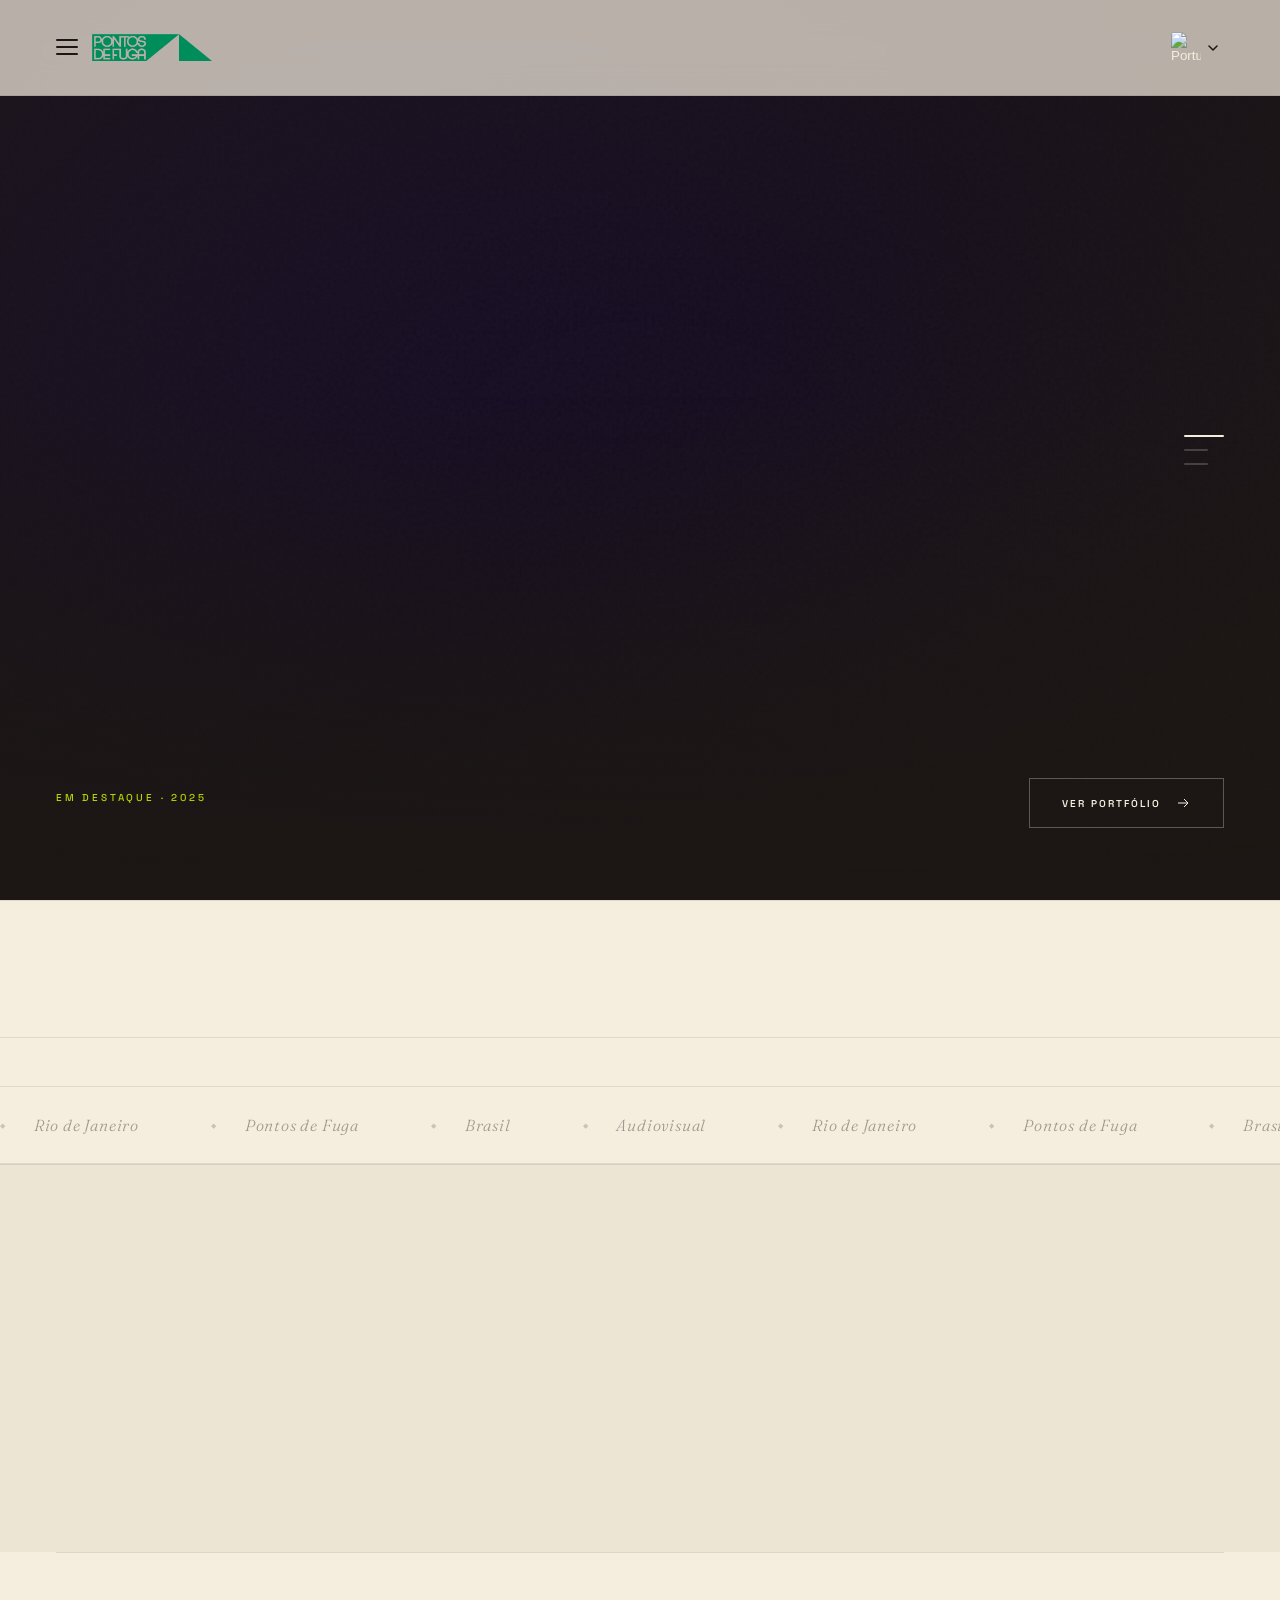
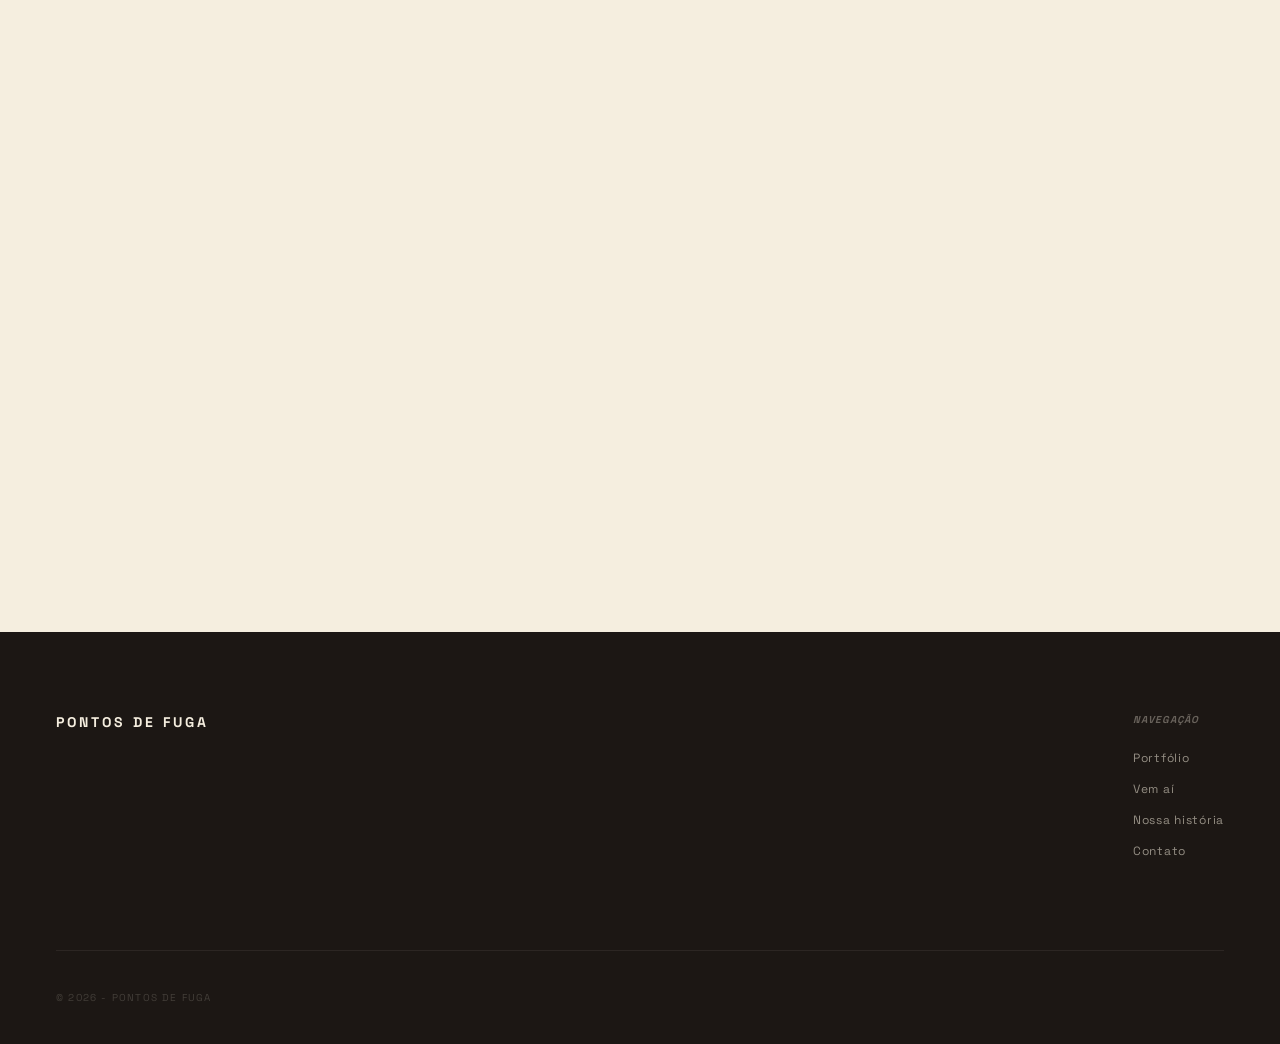
==== commit e4e20fcf: "fix: redirecionamento overlay e tirar .html das páginas" ====
--- a/index.html
+++ b/index.html
@@ -63,7 +63,7 @@
         <div class="hero-meta"></div>
       </div>
       <div class="hero-cta">
-        <a href="producoes.html" class="btn-outline">
+        <a href="producoes" class="btn-outline">
           <span data-i18n="hero.cta">Ver portfólio</span>
           <svg width="16" height="16" viewBox="0 0 16 16" fill="none">
             <path d="M3 8h10M9 4l4 4-4 4" stroke="currentColor" stroke-width="1"/>
@@ -80,7 +80,7 @@
   <section class="section-grid">
     <div class="section-grid-header">
       <h2 class="section-grid-title reveal" data-i18n="grid.title">Produções recentes</h2>
-      <a href="producoes.html" class="section-grid-link reveal">
+      <a href="producoes" class="section-grid-link reveal">
         <span data-i18n="grid.all">Ver todas</span>
         <svg width="14" height="14" viewBox="0 0 16 16" fill="none">
           <path d="M3 8h10M9 4l4 4-4 4" stroke="currentColor" stroke-width="1"/>
@@ -132,7 +132,7 @@
       <p class="cta-body reveal reveal-delay-2" data-i18n="cta.body">
         Estamos sempre abertos a novos projetos, parcerias criativas e colaborações que valham a pena.
       </p>
-      <a href="contato.html" class="btn-cta reveal reveal-delay-3">
+      <a href="contato" class="btn-cta reveal reveal-delay-3">
         <span data-i18n="cta.link">Fale com a gente</span>
         <svg width="16" height="16" viewBox="0 0 16 16" fill="none">
           <path d="M3 8h10M9 4l4 4-4 4" stroke="currentColor" stroke-width="1"/>
@@ -149,10 +149,10 @@
         <div class="footer-col">
           <h4 data-i18n="footer.col1">Navegação</h4>
           <ul>
-            <li><a href="producoes.html" data-i18n="nav.portfolio">Portfólio</a></li>
-            <li><a href="vemai.html" data-i18n="menu.upcoming">Vem aí</a></li>
-            <li><a href="historia.html" data-i18n="menu.history">Nossa história</a></li>
-            <li><a href="contato.html" data-i18n="menu.contact">Contato</a></li>
+            <li><a href="producoes" data-i18n="nav.portfolio">Portfólio</a></li>
+            <li><a href="vemai" data-i18n="menu.upcoming">Vem aí</a></li>
+            <li><a href="historia" data-i18n="menu.history">Nossa história</a></li>
+            <li><a href="contato" data-i18n="menu.contact">Contato</a></li>
           </ul>
         </div>
       </div>
@@ -169,19 +169,19 @@
     <div class="menu-body">
       <nav class="menu-primary">
         <ul class="menu-primary-list">
-          <li><a href="producoes.html">
+          <li><a href="producoes">
             <span class="menu-item-title" data-i18n="menu.productions">Produções</span>
             <span class="menu-item-count" data-i18n="menu.productions.count">10+</span>
           </a></li>
-          <li><a href="vemai.html">
+          <li><a href="vemai">
             <span class="menu-item-title" data-i18n="menu.upcoming">Vem aí</span>
             <span class="menu-item-count" data-i18n="menu.upcoming.count">Em produção</span>
           </a></li>
-          <li><a href="historia.html">
+          <li><a href="historia">
             <span class="menu-item-title" data-i18n="menu.history">Nossa história</span>
             <span class="menu-item-count" data-i18n="menu.history.count">Sobre</span>
           </a></li>
-          <li><a href="contato.html">
+          <li><a href="contato">
             <span class="menu-item-title" data-i18n="menu.contact">Contato</span>
             <span class="menu-item-count" data-i18n="menu.contact.count">fale com a gente</span>
           </a></li>
--- a/style/style-base.css
+++ b/style/style-base.css
@@ -51,13 +51,13 @@
   border-radius: 2px;
 }
 
-/* A2 — respeita preferência por menos movimento */
-@media (prefers-reduced-motion: reduce) {
+/* A2 — respeita preferência por menos movimento (desativado: interfere com animações do site) */
+/* @media (prefers-reduced-motion: reduce) {
   *, *::before, *::after {
     animation-duration: 0.01ms !important;
     transition-duration: 0.01ms !important;
   }
-}
+} */
 
 
 
